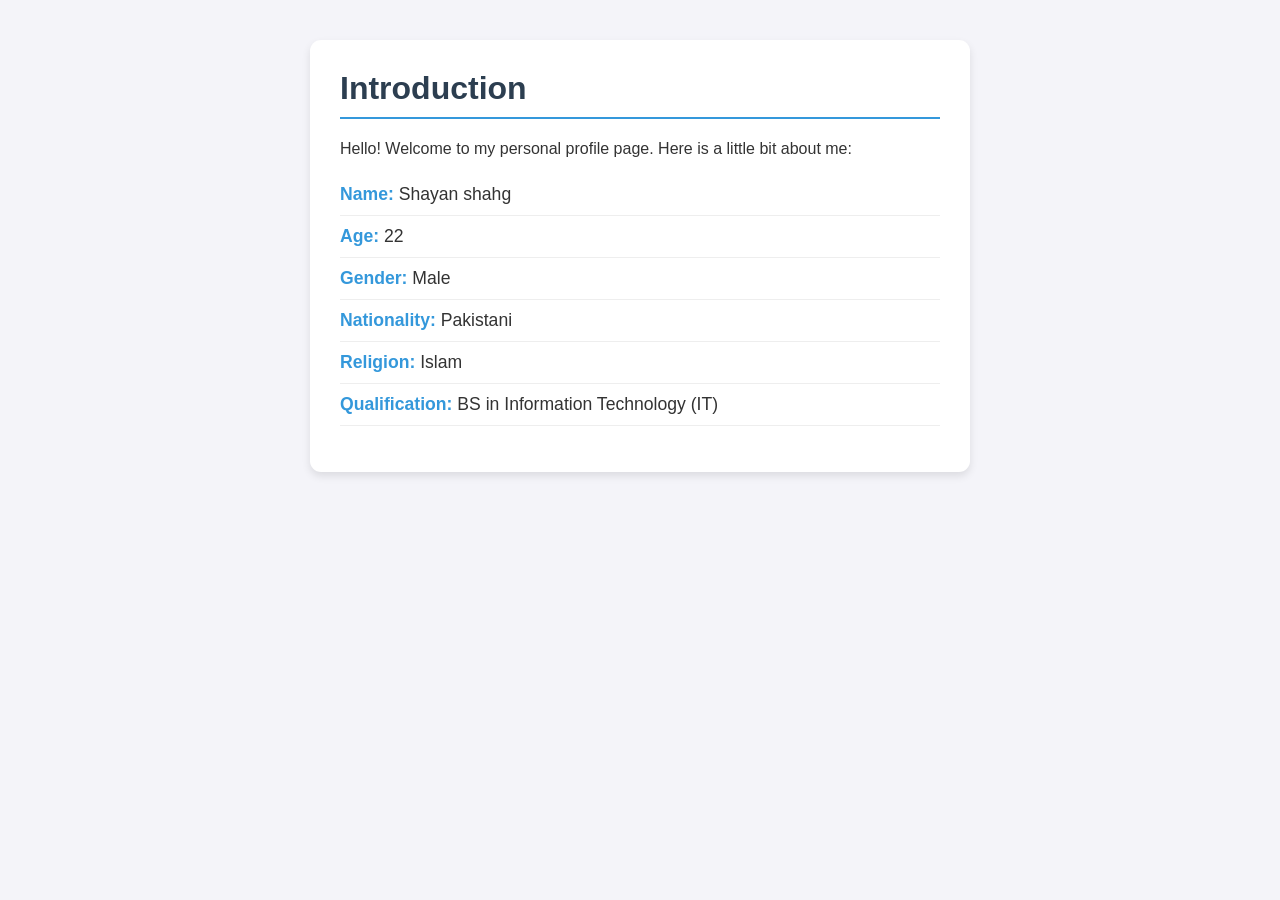
==== index.html @ 3d14b96c "Add index.html" ====
<!DOCTYPE html>
<html lang="en">
<head>
    <meta charset="UTF-8">
    <meta name="viewport" content="width=device-width, initial-scale=1.0">
    <title>About Me - Shayan Shahg</title>
    <style>
        body {
            font-family: Arial, sans-serif;
            background-color: #f4f4f9;
            margin: 0;
            padding: 40px;
            color: #333;
        }
        .profile-card {
            background: white;
            max-width: 600px;
            margin: 0 auto;
            padding: 30px;
            border-radius: 11px;
            box-shadow: 0 4px 8px rgba(0, 0, 0, 0.1);
        }
        h1 {
            color: #2c3e50;
            border-bottom: 2px solid #3498db;
            padding-bottom: 10px;
            margin-top: 0;
        }
        ul {
            list-style-type: none;
            padding: 0;
        }
        li {
            padding: 10px 0;
            border-bottom: 1px solid #eee;
            font-size: 1.1em;
        }
        strong {
            color: #3498db;
        }
        
        /* This class makes the name look clickable and sets up the new color */
        .clickable-name {
            cursor: pointer;
            transition: color 0.3s ease;
        }
        .clickable-name.changed-color {
            color: #2ecc71; /* The new color when clicked (Emerald Green) */
        }
    </style>
</head>
<body>

    <div class="profile-card">
        <h1>Introduction</h1>
        <p>Hello! Welcome to my personal profile page. Here is a little bit about me:</p>
        
        <ul>
            <!-- Added an ID and class to the name so JavaScript can find it and style it -->
            <li><strong>Name:</strong> <span id="myName" class="clickable-name">Shayan shahg</span></li>
            <li><strong>Age:</strong> 22</li>
            <li><strong>Gender:</strong> Male</li>
            <li><strong>Nationality:</strong> Pakistani</li>
            <li><strong>Religion:</strong> Islam</li>
            <li><strong>Qualification:</strong> BS in Information Technology (IT)</li>
        </ul>
    </div>

    <script>
        // Find the name element by its ID
        const nameElement = document.getElementById('myName');

        // Listen for a click on the name
        nameElement.addEventListener('click', function() {
            // Toggle the 'changed-color' class on and off every time it's clicked
            nameElement.classList.toggle('changed-color');
        });
    </script>

</body>
</html>
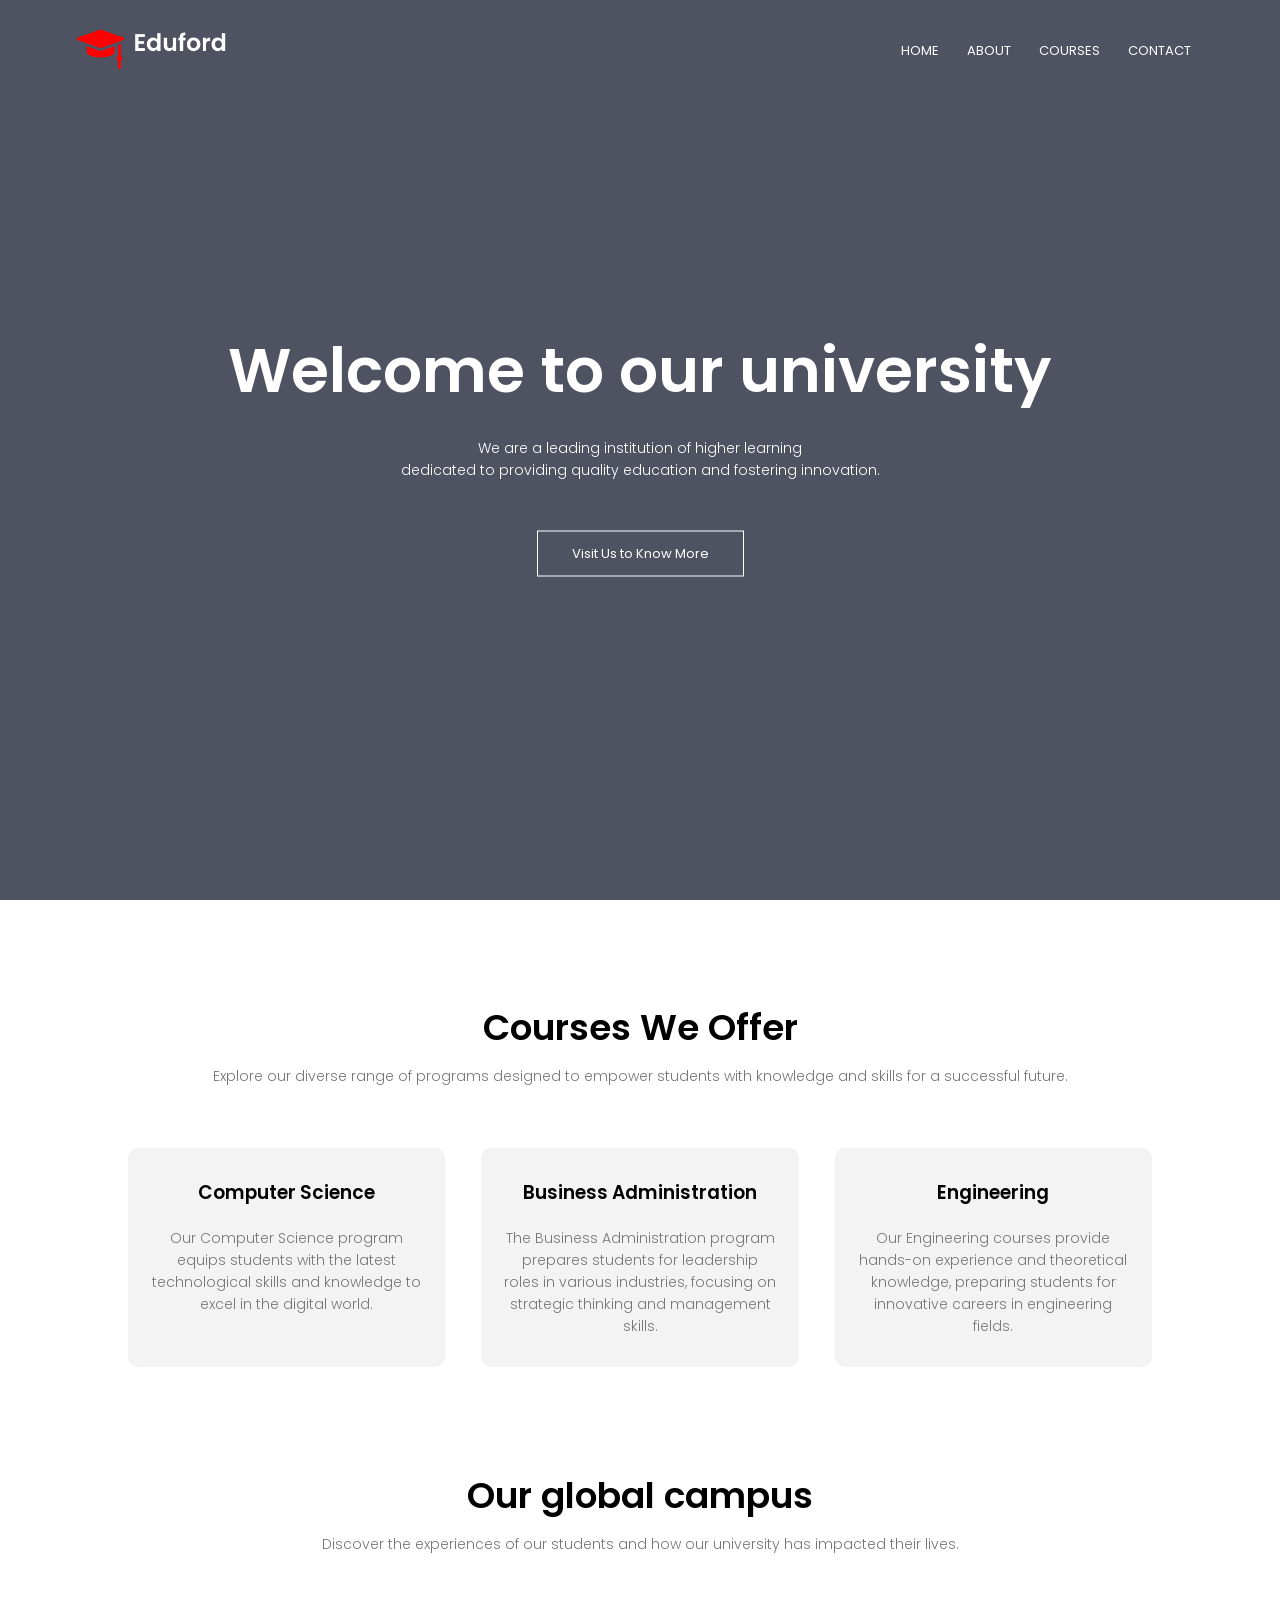
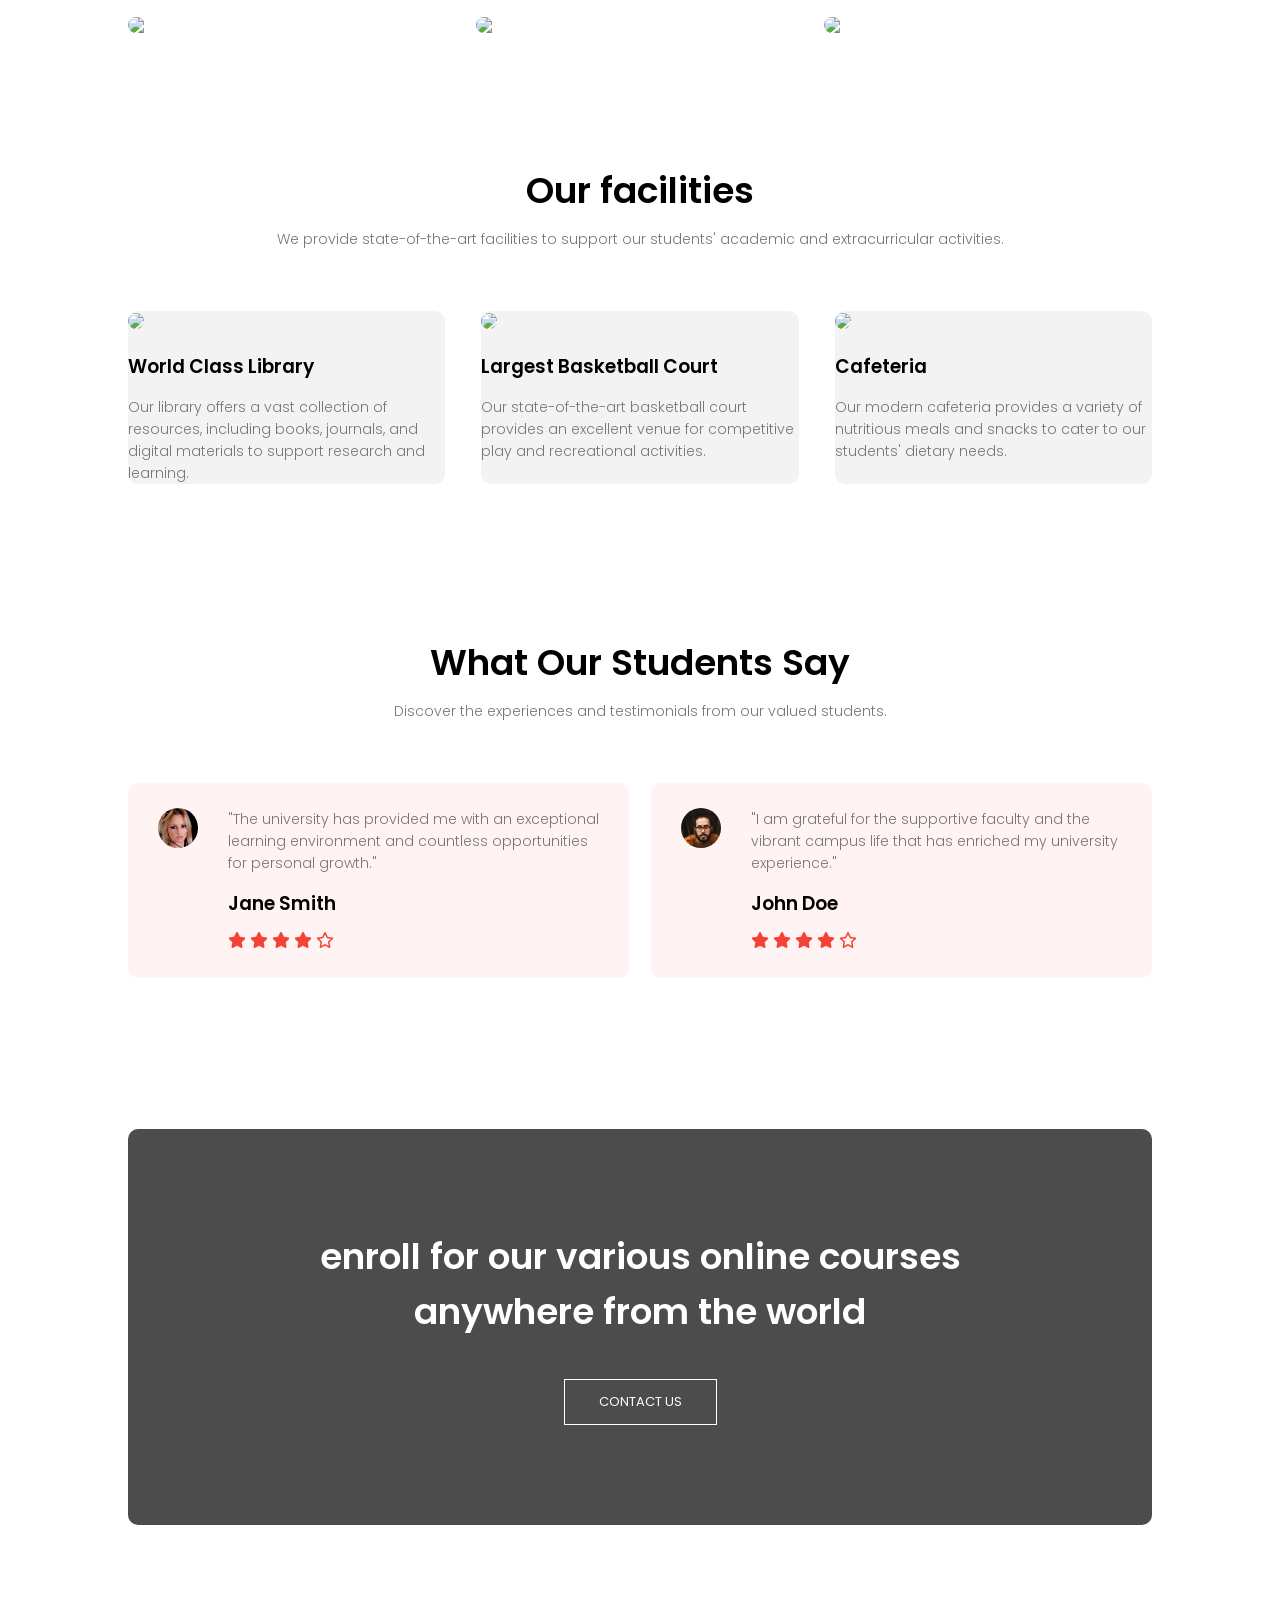
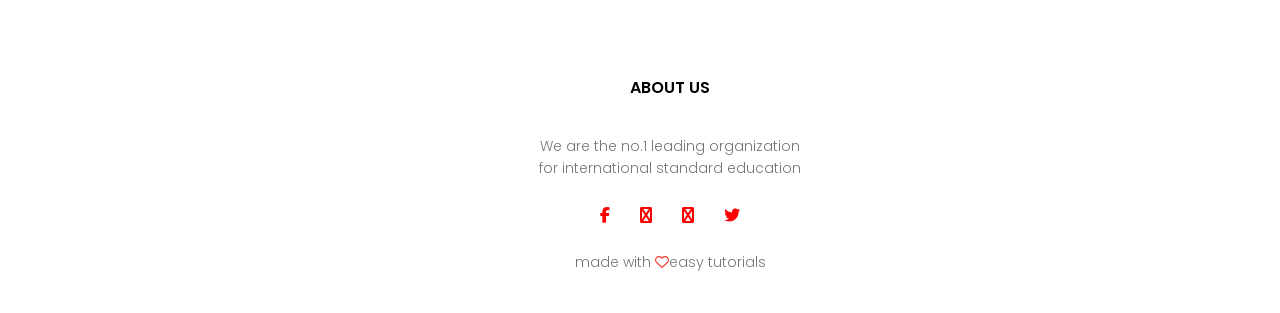
==== commit 21821918: "my changed html" ====
--- a/index.html
+++ b/index.html
@@ -3,79 +3,165 @@
 <head>
     <meta charset="UTF-8">
     <meta name="viewport" content="width=device-width, initial-scale=1.0">
-    <title>About Me - Shayan Shahg</title>
-    <style>
-        body {
-            font-family: Arial, sans-serif;
-            background-color: #f4f4f9;
-            margin: 0;
-            padding: 40px;
-            color: #333;
-        }
-        .profile-card {
-            background: white;
-            max-width: 600px;
-            margin: 0 auto;
-            padding: 30px;
-            border-radius: 11px;
-            box-shadow: 0 4px 8px rgba(0, 0, 0, 0.1);
-        }
-        h1 {
-            color: #2c3e50;
-            border-bottom: 2px solid #3498db;
-            padding-bottom: 10px;
-            margin-top: 0;
-        }
-        ul {
-            list-style-type: none;
-            padding: 0;
-        }
-        li {
-            padding: 10px 0;
-            border-bottom: 1px solid #eee;
-            font-size: 1.1em;
-        }
-        strong {
-            color: #3498db;
-        }
-        
-        /* This class makes the name look clickable and sets up the new color */
-        .clickable-name {
-            cursor: pointer;
-            transition: color 0.3s ease;
-        }
-        .clickable-name.changed-color {
-            color: #2ecc71; /* The new color when clicked (Emerald Green) */
-        }
-    </style>
+    <title >My university website model</title>
+    <link rel="stylesheet" href="style.css">
+    <link rel="preconnect" href="https://fonts.googleapis.com">
+<link rel="preconnect" href="https://fonts.gstatic.com" crossorigin>
+<link href="https://fonts.googleapis.com/css2?family=Poppins:ital,wght@0,400;0,600;0,700;1,200&display=swap" rel="stylesheet">
+
+    <link rel="stylesheet" href="https://cdn.jsdelivr.net/npm/@fortawesome/fontawesome-free@6.6.0/css/v4-shims.min.css">
+<link rel="stylesheet" href="https://cdn.jsdelivr.net/npm/@fortawesome/fontawesome-free@6.6.0/css/all.min.css">
+
 </head>
 <body>
+    
 
-    <div class="profile-card">
-        <h1>Introduction</h1>
-        <p>Hello! Welcome to my personal profile page. Here is a little bit about me:</p>
-        
-        <ul>
-            <!-- Added an ID and class to the name so JavaScript can find it and style it -->
-            <li><strong>Name:</strong> <span id="myName" class="clickable-name">Shayan shahg</span></li>
-            <li><strong>Age:</strong> 22</li>
-            <li><strong>Gender:</strong> Male</li>
-            <li><strong>Nationality:</strong> Pakistani</li>
-            <li><strong>Religion:</strong> Islam</li>
-            <li><strong>Qualification:</strong> BS in Information Technology (IT)</li>
-        </ul>
+<section class="header">
+    <nav class="nav">
+        <a href="index.html"><img src="images/logo.png" ></a>
+        <div class="nav-links" id="navLinks">
+            <i class="fa fa-times" onclick="hideMenu()"></i>
+
+            <ul>
+                <li><a href="">HOME</a></li>
+                <li><a href="">ABOUT</a></li>
+                <li><a href="">COURSES</a></li>
+                <li><a href="">CONTACT</a></li>
+ </ul>
+        </div>
+        <i class="fa fa-bars" onclick="showMenu()"></i>
+    </nav>
+    <div class="text-box">
+        <h1>Welcome to our university</h1>
+        <p>We are a leading institution of higher learning <br> dedicated to providing quality education and fostering innovation.</p>
+        <a href="" class="hero-btn">Visit Us to Know More</a>
+</div>
+</section>
+<section class="course">
+    <h1>Courses We Offer</h1>
+    <p>Explore our diverse range of programs designed to empower students with knowledge and skills for a successful future.</p>
+    <div class="row">
+        <div class="course-col">
+            <h3>Computer Science</h3>
+            <p>Our Computer Science program equips students with the latest technological skills and knowledge to excel in the digital world.</p>
+        </div>
+        <div class="course-col">
+            <h3>Business Administration</h3>
+            <p>The Business Administration program prepares students for leadership roles in various industries, focusing on strategic thinking and management skills.</p>
+        </div>
+        <div class="course-col">
+            <h3>Engineering</h3>
+            <p>Our Engineering courses provide hands-on experience and theoretical knowledge, preparing students for innovative careers in engineering fields.</p>
+        </div>
     </div>
 
-    <script>
-        // Find the name element by its ID
-        const nameElement = document.getElementById('myName');
+</section>
+<section class="campus">
+    
+    <h1>Our global campus</h1>
+    <p>Discover the experiences of our students and how our university has impacted their lives.</p>
+    <div class="row">
+        <div class="campus-col">
+            <img src="images/london.png">
+            <div class="layer">
+                <h3>London</h3>
+            </div> 
+        </div>
+        
+        <div class="campus-col">
+            <img src="images/newyork.png">
+            <div class="layer">
+                <h3>New York</h3>
+            </div>
+        </div>
+               
+        <div class="campus-col">
+            <img src="images/washington.png">
+            <div class="layer">
+                <h3>Washington</h3>
+            </div>
+        </div>
+    </div>
+</section>
+<section class="facilities">
+    <h1>Our facilities</h1>
+    <p>We provide state-of-the-art facilities to support our students' academic and extracurricular activities.</p>
+    <div class="row">
+        <div class="facilities-col">
+            <img src="images/library.png">
+            <h3>World Class Library</h3>
+            <p>Our library offers a vast collection of resources, including books, journals, and digital materials to support research and learning.</p>
+        </div>
+        <div class="facilities-col">
+            <img src="images/basketball.png">
+            <h3>Largest Basketball Court</h3>
+            <p>Our state-of-the-art basketball court provides an excellent venue for competitive play and recreational activities.</p>
+        </div>
+        <div class="facilities-col">
+            <img src="images/cafeteria.png">
+            <h3>Cafeteria</h3>
+            <p>Our modern cafeteria provides a variety of nutritious meals and snacks to cater to our students' dietary needs.</p>
+        </div>
+    </div>
+    </section>
+    <section class="testimonials">
+        <h1>What Our Students Say</h1>
+        <p>Discover the experiences and testimonials from our valued students.</p>
+    <div class="row">
+        <div class="testimonial-col">
+            <img src="images/user1.jpg">
+            <div>
+                <p>"The university has provided me with an exceptional learning environment and countless opportunities for personal growth."</p>
+                <h3>Jane Smith</h3>
+                <i class="fa fa-star"></i>
+                <i class="fa fa-star"></i>
+                <i class="fa fa-star"></i>
+                <i class="fa fa-star"></i>
+                <i class="fa fa-star-o"></i>
+                
+            </div>
+    </div>
+    
+        <div class="testimonial-col">
+            <img src="images/user2.jpg">
+            <div>
+                <p>"I am grateful for the supportive faculty and the vibrant campus life that has enriched my university experience."</p>
+                <h3>John Doe</h3>
+                 <i class="fa fa-star"></i>
+                <i class="fa fa-star"></i>
+                <i class="fa fa-star"></i>
+                <i class="fa fa-star"></i>
+                <i class="fa fa-star-o"></i>
+                
+            </div>
+</div>
 
-        // Listen for a click on the name
-        nameElement.addEventListener('click', function() {
-            // Toggle the 'changed-color' class on and off every time it's clicked
-            nameElement.classList.toggle('changed-color');
-        });
-    </script>
+    </div>
+</section>
+<section class="cta">
+    <h1>enroll for our various online courses <br>anywhere from the world</h1>
+    <a href="" class="hero-btn">CONTACT US</a>
 
+</section>
+<section class="footer">
+    <h4>ABOUT US</h4>
+    <p>We are the no.1 leading organization <br>for international standard education</p>
+    <div class="icons">
+        <i class="fa fa-facebook"></i>
+    <i class="fa fa-tiktok"></i>
+<i class="fa fa-tiktok"></i>
+<i class="fa fa-twitter"></i>
+    </div>
+<p>made with <i class="fa fa-heart-o"></i>easy tutorials</p>
+</section>
+<script>
+    var navLinks = document.getElementById("navLinks");
+    function showMenu(){
+        navLinks.style.right = "0";
+    }
+    function hideMenu(){
+        navLinks.style.right = "-200px";
+    }
+</script>
 </body>
 </html>
--- a/style.css
+++ b/style.css
@@ -0,0 +1,343 @@
+*{
+    margin: 0;
+    padding: 0;
+    font-family: 'Poppins', sans-serif;
+}
+
+.header{
+    min-height: 100vh;
+    width: 100%;
+    background-image: linear-gradient(rgba(4,9,30,0.7), rgba(4,9,30,0.7)), url("images/banner.png");
+    background-position: center;
+    background-size: cover;
+    position: relative;
+}
+
+.nav{
+    display: flex;
+    padding: 2% 6%;
+    justify-content: space-between;
+    align-items: center;
+}
+
+.nav img{
+    width: 150px;
+}
+.nav-links{
+    flex: 1;
+    text-align: right;
+}
+
+.nav-links ul li{
+    list-style: none;
+    display: inline-block;
+    padding: 8px 12px;
+    position: relative;
+}
+
+.nav-links ul li a{
+ color: #fff;
+ text-decoration: none;
+ font-size: 13px;
+}
+
+.nav-links ul li::after{
+    content: '';
+    width: 0%;
+    height: 2px;
+    background: #f44336;
+    display: block;
+    margin: auto;
+    transition: 0.5s;
+}
+
+.nav-links ul li:hover::after{
+    content: '';
+    width: 100%;
+    height: 2px;
+    background: #f44336;
+    display: block;
+    margin: auto;
+}
+.text-box{
+    width: 90%;
+    color: #fff;
+    position: absolute;
+    top: 50%;
+    left: 50%;
+    transform: translate(-50%, -50%);
+    text-align: center;
+}
+.header .text-box h1{
+    font-size: 62px;
+}
+.header .text-box p{
+    margin: 10px 0 40px;
+    font-size: 14px;
+    color: #fff;
+}
+.hero-btn{
+    display: inline-block;
+    text-decoration: none;
+    color: #fff;
+    border: 1px solid #fff;
+    padding: 12px 34px;
+    font-size: 13px;
+    background: transparent;
+    position: relative;
+    cursor: pointer;
+}
+.hero-btn:hover{
+    border: 1px solid #f44336;
+    background: #f44336;
+    transition: 1s;
+}
+nav .fa{
+    display: none;
+}
+@media (max-width: 700px){
+    .text-box h1{
+        font-size: 20px;
+    }
+    .nav-links ul li{
+        display: block;
+        
+    }
+   
+    .nav-links{
+        position: absolute;
+        background: #f44336;
+        height: 100vh;
+        width: 200px;
+        top: 0;
+        right: -200px;
+        text-align: left;
+        z-index: 2;
+        transition: 1s;
+    }
+    .text-box h1{
+        font-size: 30px;
+    }
+    .hero-btn{
+        margin: 0 auto;
+    }
+    .nav .fa{
+        display: block;
+        color: #fff;
+        margin: 10px;
+        font-size: 22px;
+        cursor: pointer;
+    }
+    .nav-links ul{
+        padding: 30px;
+        background: #f44336;
+        height: 100vh;
+        width: 200px;
+        position: fixed;
+        top: -100%;
+        right: 0;
+        text-align: left;
+        transition: all .5s ease;
+
+    }
+}
+.course{
+    width: 80%;
+     margin: auto;
+    text-align : center;
+    padding-top: 100px;
+}
+h1{
+    
+    font-size: 36px;
+    font-weight: 600;
+}
+p{
+    color: #777;
+    font-size: 14px;
+    line-height: 22px;
+    font-weight: 300;
+    padding: 10px;
+
+}
+.row {
+    display: flex;
+     justify-content: space-between;
+    margin-top: 5%;
+}
+.course-col{
+    flex-basis: 31%;
+    background: #f3f3f3;
+    border-radius: 10px;
+    margin-bottom: 5%;
+    padding: 20px 12px;
+    box-sizing: border-box;
+    transition: 0.5s;
+}
+h3{
+    font-weight: 600;
+    margin: 10px 0;
+    text-align: center;
+}
+.course-col:hover{
+    box-shadow: 0 0 20px 0 rgba(0,0,0,0.2);
+}
+@media(max-width: 700px){
+    .row{
+        flex-direction: column;
+    }
+    
+}
+.campus{
+    width: 80%;
+    margin: auto;
+    text-align: center;
+    padding-top: 50px;
+}
+.campus-col{
+    flex-basis: 32%;
+    border-radius: 10px;
+    margin-bottom: 30px;
+    position: relative;
+    overflow: hidden;
+
+}
+.campus-col img{
+    width: 100%;
+    display: block;
+}
+.layer{
+    background: transparent;
+    width: 100%;
+    height: 100%;
+    position: absolute;
+    top: 0;
+    left: 0;
+    transition: 0.5s;
+}
+.layer:hover{
+    background: rgba(226,0,0,0.7);
+}
+.layer h3{
+    width: 100%;
+    color: #fff;
+    font-weight: 500;
+    font-size: 20px;
+    bottom: 0;
+    left: 50%;
+    transform: translateX(-50%);
+    position: absolute;
+    opacity: 0;
+    transition: 0.5s;
+    text-align: center;
+}
+.layer:hover h3{
+    bottom: 49%;
+    opacity: 1;
+}
+.facilities{
+    width: 80%;
+    margin: auto;
+    text-align: center;
+    padding-top: 100px;
+}
+.facilities-col{
+    flex-basis: 31%;
+    background: #f3f3f3;
+    border-radius: 10px;
+    margin-bottom: 5%;
+    text-align: left;
+}
+.facilities-col img{
+    width: 100%;
+    border-radius: 10px;
+}
+.facilities-col h3{
+    margin-top: 16px;
+    margin-bottom: 15px;
+    text-align: left;
+}
+.facilities-col p{
+    
+    padding: 0px;
+}
+.testimonials{
+    width: 80%;
+    margin: auto;
+    padding-top: 100px;
+    text-align: center;
+}
+.testimonial-col{
+    flex-basis: 44%;
+    border-radius: 10px;
+    margin-bottom: 5%;
+    text-align: left;
+    background: #fff3f3;
+    padding: 25px;
+    cursor: pointer;
+    display: flex;
+}
+.testimonial-col img{
+    height: 40px;
+    margin-left: 5px;
+    margin-right: 30px;
+    border-radius: 50%;
+}
+.testimonial-col h3{
+    margin-top: 15px;
+    text-align: left;
+}
+.testimonial-col p{
+    padding: 0;
+}
+.testimonial-col .fa{
+    color: #f44336;
+}
+@media(max-width: 700px){
+    
+.testimonial-col img{
+    
+    margin-left: 0px;
+    margin-right: 15px;
+
+}
+}
+.cta{
+    margin: 100px auto;
+    width: 80%;
+    background-image: linear-gradient(rgba(0,0,0,0.7),rgba(0,0,0,0.7)),url(images/banner2.jpg);
+    background-position: center;
+    background-size: cover;
+    border-radius: 10px;
+    text-align: center;
+    padding: 100px 0;
+}
+.cta h1{
+    color: #ffffff;
+    margin-bottom: 40px;
+    padding: 0;
+}
+@media(max-width: 700px){
+    .cta h1{
+        font-size: 24px;
+    }
+}
+.footer{
+    width: 100%;
+    text-align: center;
+    padding: 30px;
+}
+.footer h4{
+    margin-bottom: 25px;
+    margin-top: 20px;
+    font-weight: 600;
+}
+.icons .fa{
+    color: red;
+    margin: 0 13px;
+    cursor: pointer;
+    padding: 18px 0;
+}
+.fa-heart-o{
+    color:#f44336;
+}
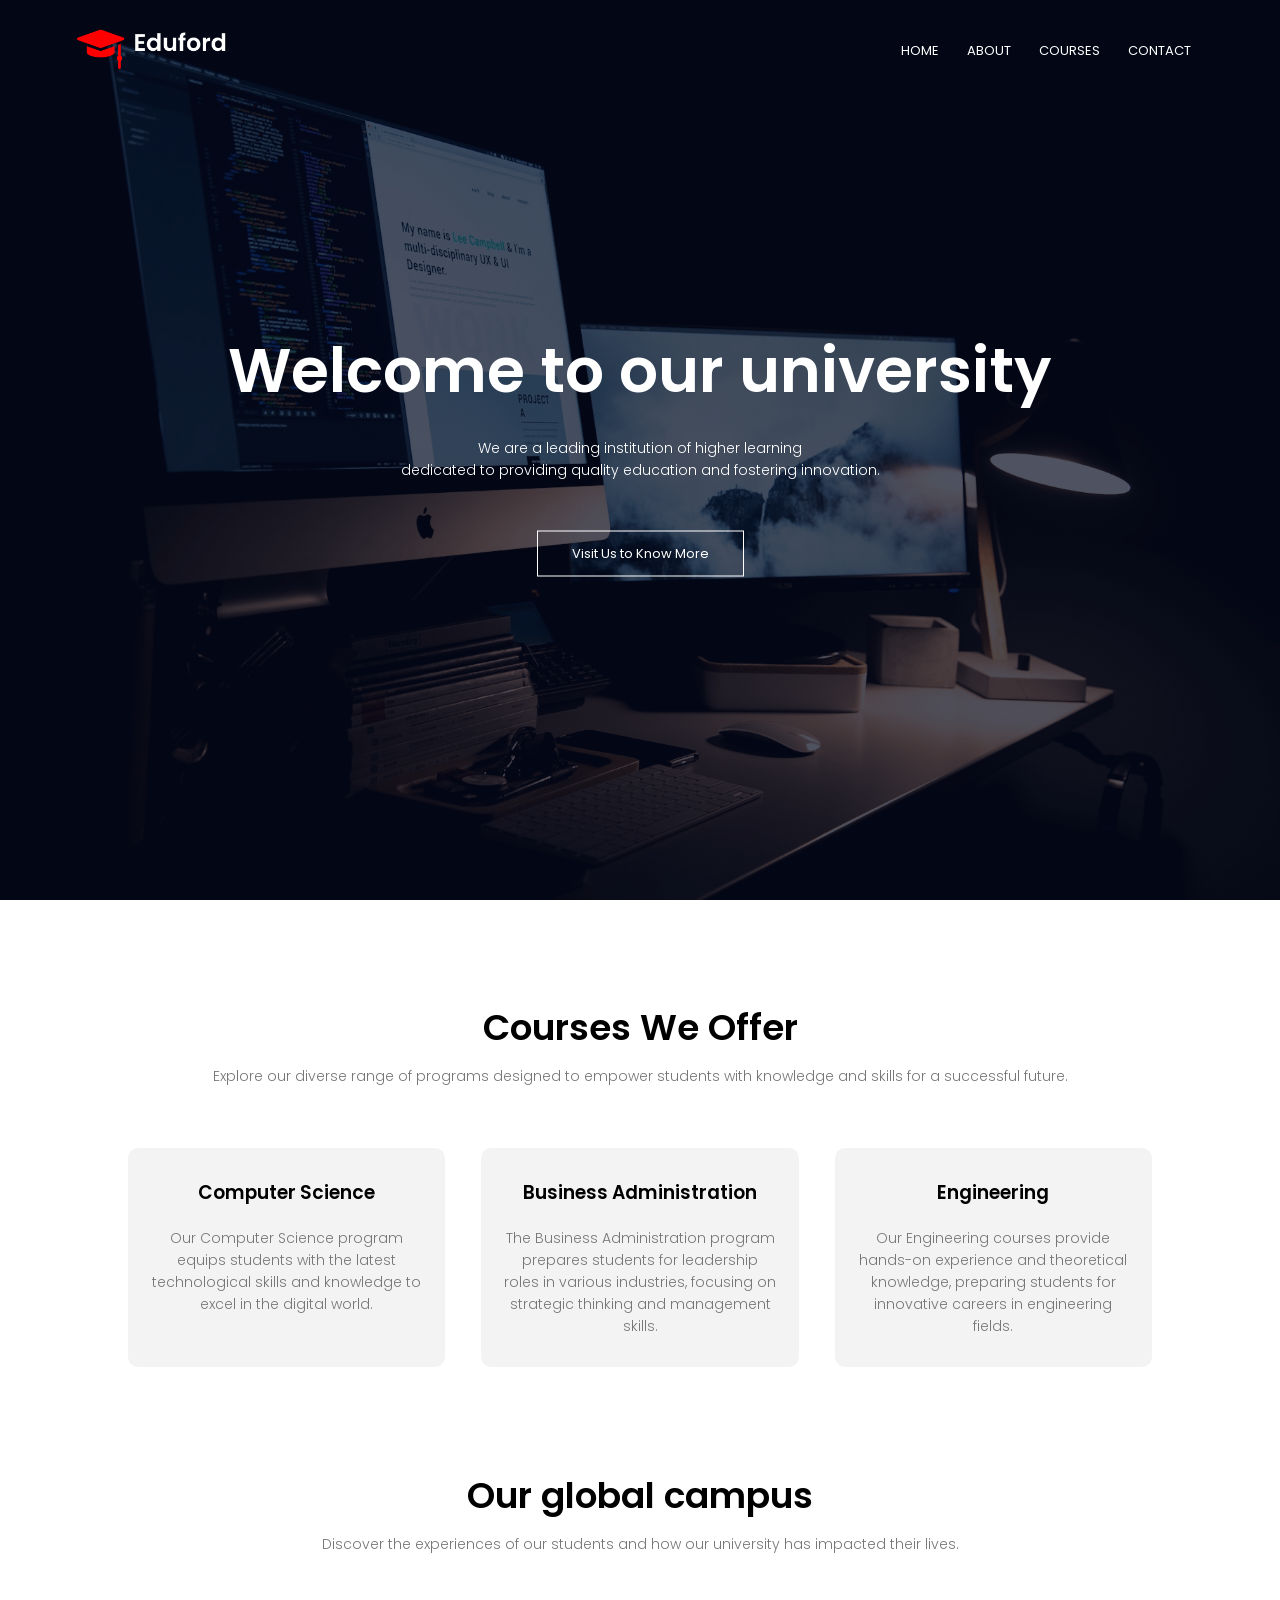
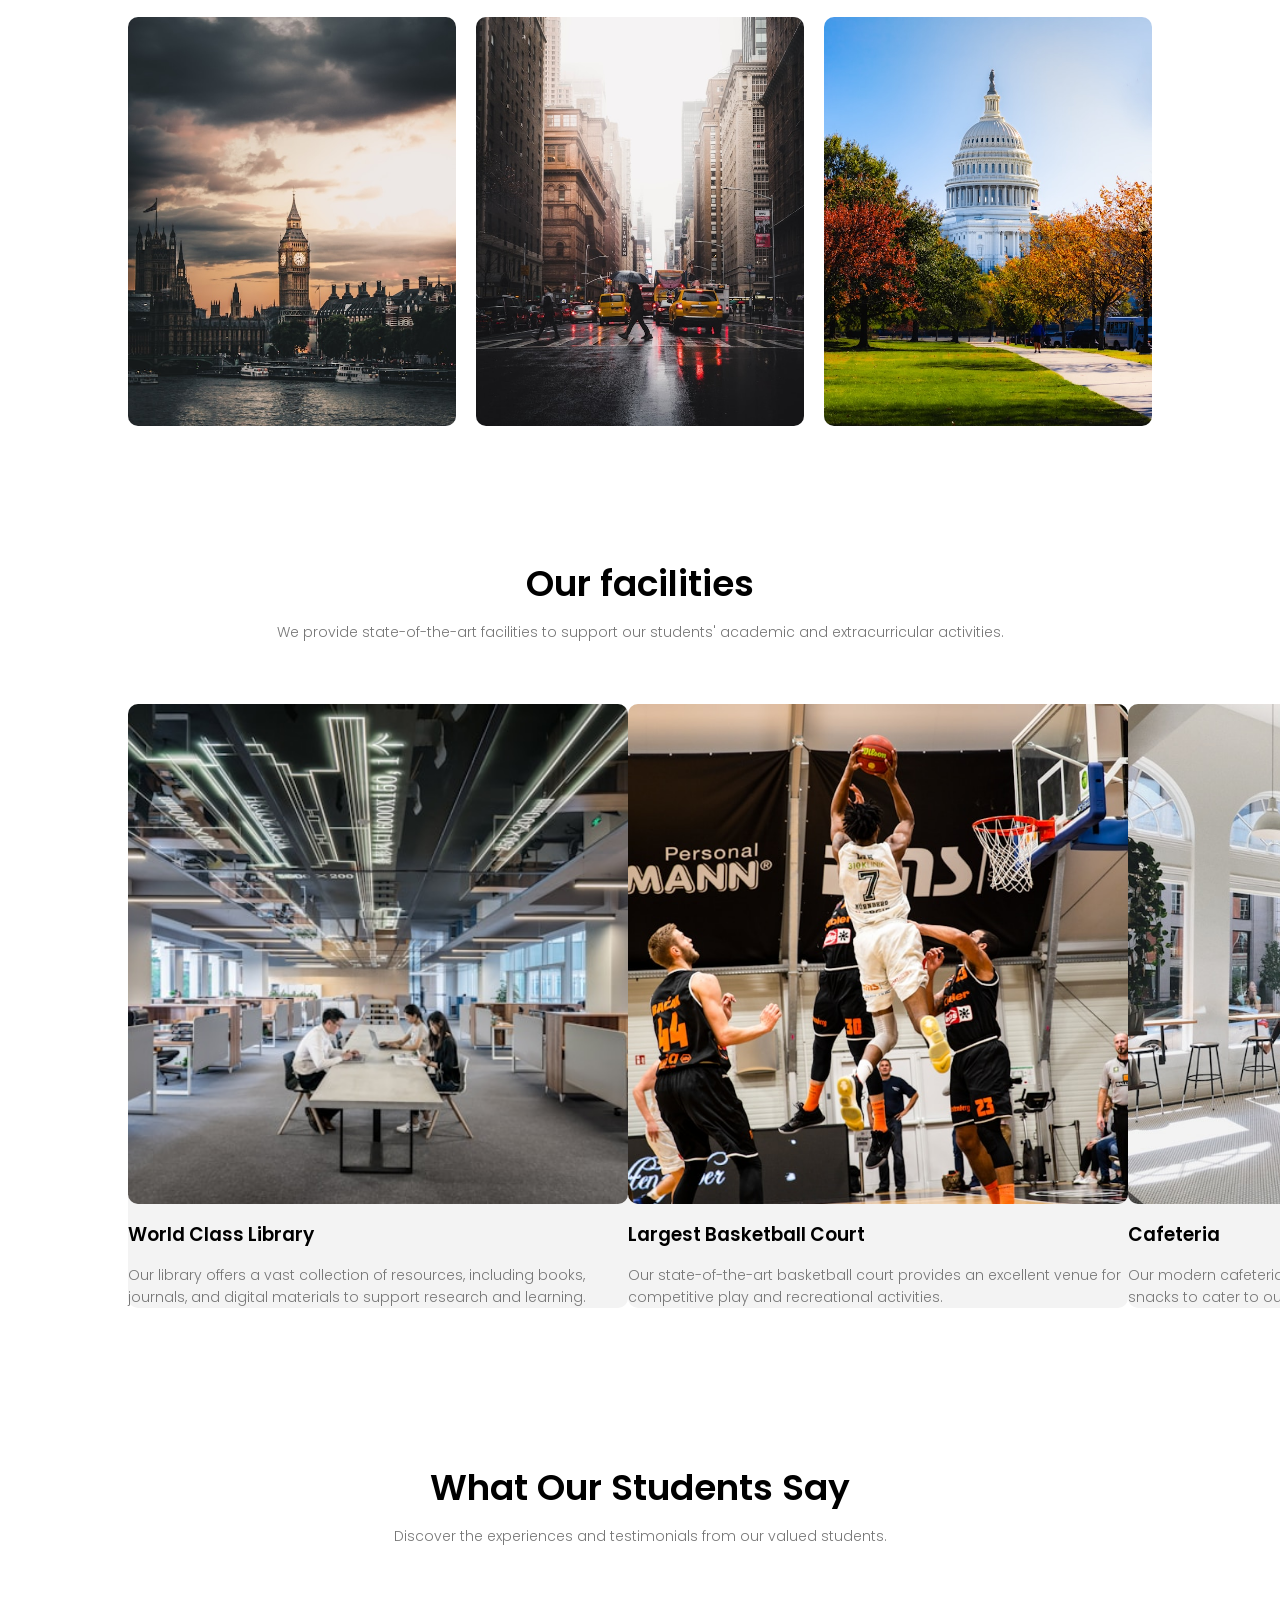
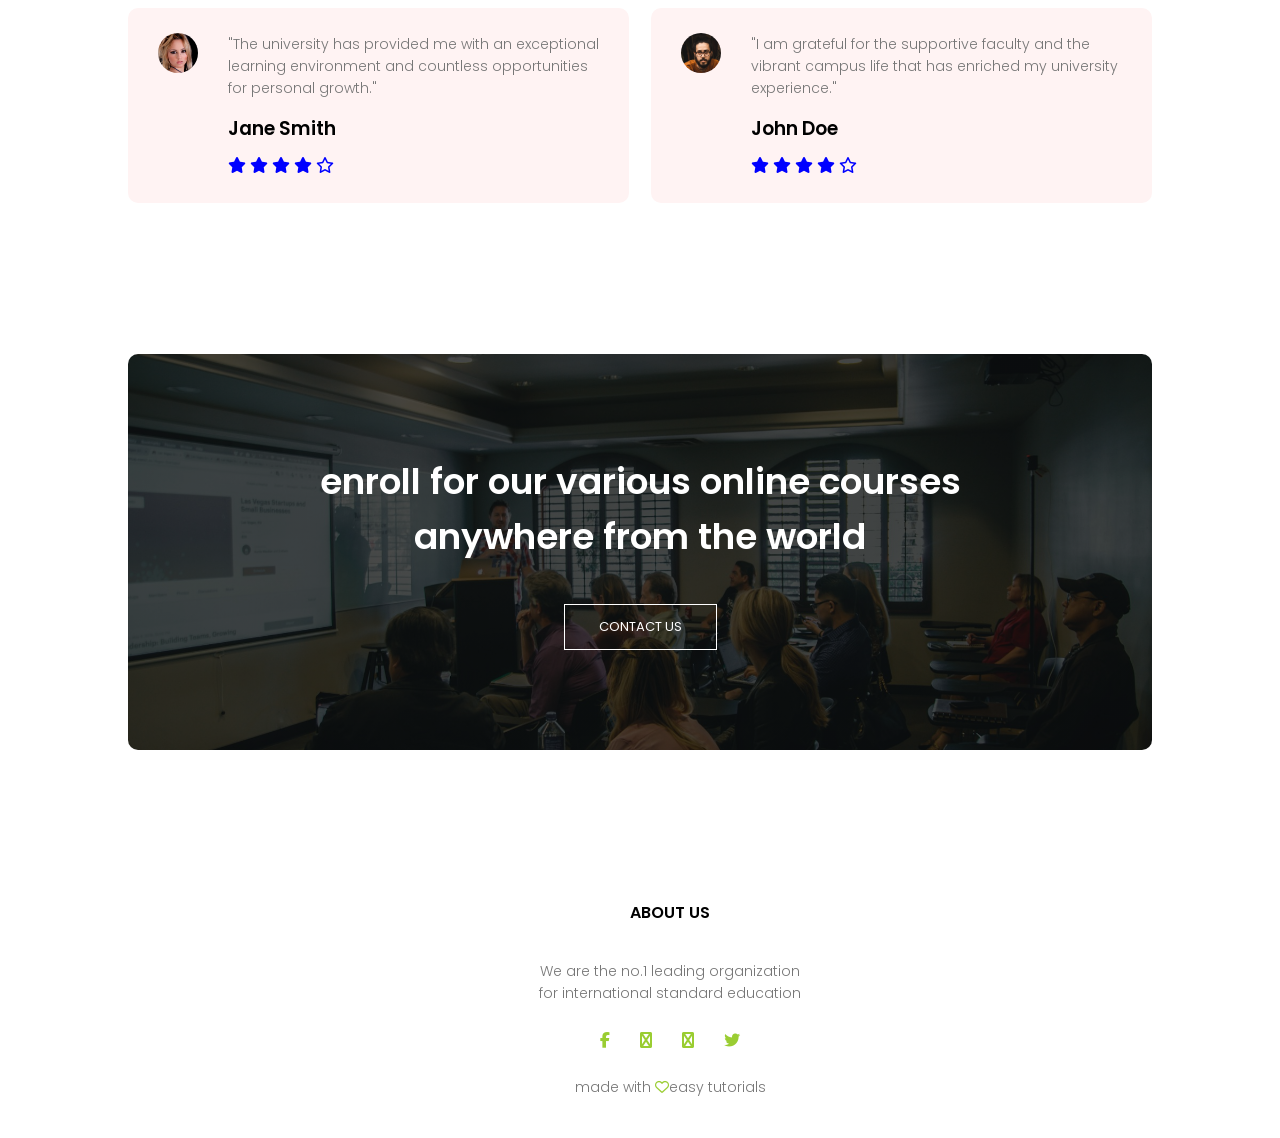
==== commit a3b18dd0: "mine updated one" ====
--- a/index.html
+++ b/index.html
@@ -62,21 +62,21 @@
     <p>Discover the experiences of our students and how our university has impacted their lives.</p>
     <div class="row">
         <div class="campus-col">
-            <img src="images/london.png">
+            <img src="images/london.jpg">
             <div class="layer">
                 <h3>London</h3>
             </div> 
         </div>
         
         <div class="campus-col">
-            <img src="images/newyork.png">
+            <img src="images/newyork.jpg">
             <div class="layer">
                 <h3>New York</h3>
             </div>
         </div>
                
         <div class="campus-col">
-            <img src="images/washington.png">
+            <img src="images/washington.jpg">
             <div class="layer">
                 <h3>Washington</h3>
             </div>
@@ -88,17 +88,17 @@
     <p>We provide state-of-the-art facilities to support our students' academic and extracurricular activities.</p>
     <div class="row">
         <div class="facilities-col">
-            <img src="images/library.png">
+            <img src="images/library.jpg">
             <h3>World Class Library</h3>
             <p>Our library offers a vast collection of resources, including books, journals, and digital materials to support research and learning.</p>
         </div>
         <div class="facilities-col">
-            <img src="images/basketball.png">
+            <img src="images/basketball.jpg">
             <h3>Largest Basketball Court</h3>
             <p>Our state-of-the-art basketball court provides an excellent venue for competitive play and recreational activities.</p>
         </div>
         <div class="facilities-col">
-            <img src="images/cafeteria.png">
+            <img src="images/cafeteria.jpg">
             <h3>Cafeteria</h3>
             <p>Our modern cafeteria provides a variety of nutritious meals and snacks to cater to our students' dietary needs.</p>
         </div>
--- a/style.css
+++ b/style.css
@@ -45,7 +45,7 @@
     content: '';
     width: 0%;
     height: 2px;
-    background: #f44336;
+    background: yellow;
     display: block;
     margin: auto;
     transition: 0.5s;
@@ -55,7 +55,7 @@
     content: '';
     width: 100%;
     height: 2px;
-    background: #f44336;
+    background: blue;
     display: block;
     margin: auto;
 }
@@ -88,8 +88,8 @@
     cursor: pointer;
 }
 .hero-btn:hover{
-    border: 1px solid #f44336;
-    background: #f44336;
+    border: 1px solid goldenrod;
+    background: goldenrod;
     transition: 1s;
 }
 nav .fa{
@@ -106,7 +106,7 @@
    
     .nav-links{
         position: absolute;
-        background: #f44336;
+        background: goldenrod;
         height: 100vh;
         width: 200px;
         top: 0;
@@ -130,7 +130,7 @@
     }
     .nav-links ul{
         padding: 30px;
-        background: #f44336;
+        background: goldenrod;
         height: 100vh;
         width: 200px;
         position: fixed;
@@ -216,7 +216,7 @@
     transition: 0.5s;
 }
 .layer:hover{
-    background: rgba(226,0,0,0.7);
+    background: rgba(226, 0, 0, 0.884);
 }
 .layer h3{
     width: 100%;
@@ -249,8 +249,11 @@
     text-align: left;
 }
 .facilities-col img{
-    width: 100%;
-    border-radius: 10px;
+    width: 500px;
+    height: 500px;
+    object-fit: cover;
+    border-radius: 10px;
+    display: block;
 }
 .facilities-col h3{
     margin-top: 16px;
@@ -291,7 +294,7 @@
     padding: 0;
 }
 .testimonial-col .fa{
-    color: #f44336;
+    color: blue;
 }
 @media(max-width: 700px){
     
@@ -333,11 +336,11 @@
     font-weight: 600;
 }
 .icons .fa{
-    color: red;
+    color: yellowgreen;
     margin: 0 13px;
     cursor: pointer;
     padding: 18px 0;
 }
 .fa-heart-o{
-    color:#f44336;
+    color: yellowgreen;
 }
